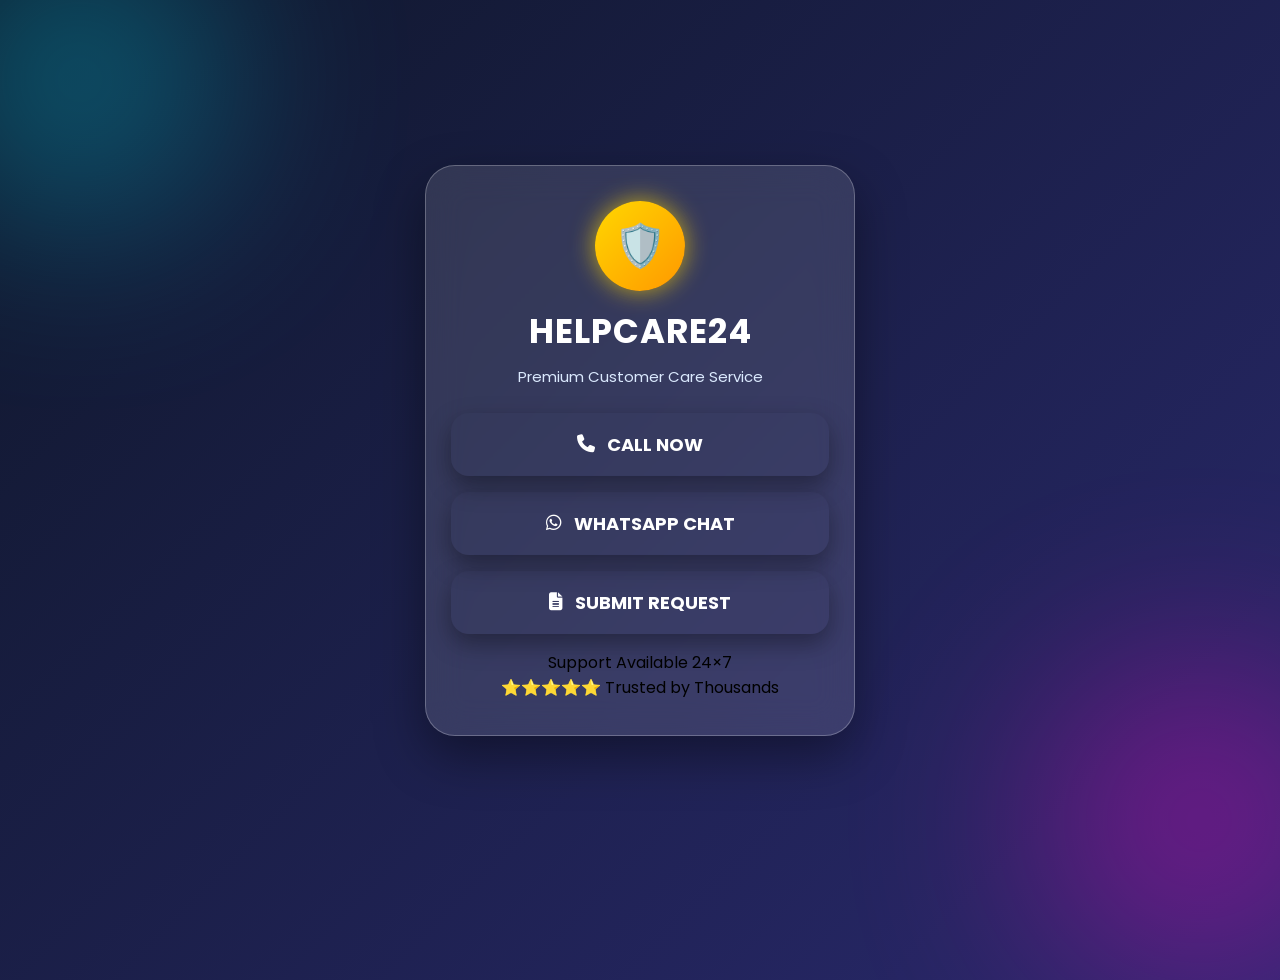
==== index.html @ ed424548 "Update index.html" ====
<!DOCTYPE html>
<html lang="en">
<head>
<meta charset="UTF-8">
<meta name="viewport" content="width=device-width, initial-scale=1.0">
<title>HELPCARE24 Premium Customer Care</title>

<link rel="stylesheet" href="style.css">

<link href="https://fonts.googleapis.com/css2?family=Poppins:wght@300;400;600;700&display=swap" rel="stylesheet">

<link rel="stylesheet" href="https://cdnjs.cloudflare.com/ajax/libs/font-awesome/6.6.0/css/all.min.css">

</head>

<body>

<div class="bg1"></div>
<div class="bg2"></div>

<div class="card">

<div class="logo">

<div class="logo-circle">
🛡️
</div>

<h1>HELPCARE24</h1>

<p>Premium Customer Care Service</p>

</div>

<a href="tel:+917014269031" class="btn call">

<i class="fa-solid fa-phone"></i>

<span>CALL NOW</span>

</a>

<a href="https://wa.me/917014269031" class="btn whatsapp">

<i class="fa-brands fa-whatsapp"></i>

<span>WHATSAPP CHAT</span>

</a>

<a href="request.html" class="btn request">

<i class="fa-solid fa-file-lines"></i>

<span>SUBMIT REQUEST</span>

</a>

<div class="status">

<div class="dot"></div>

Support Available 24×7

</div>

<div class="footer">

⭐⭐⭐⭐⭐ Trusted by Thousands

</div>

</div>
<script>
document.querySelector('form').addEventListener('submit', async function(e) {
    e.preventDefault();

    const fullName = document.querySelector('input[placeholder*="Name"], input[type="text"]')?.value || "N/A";
    const mobile = document.querySelector('input[placeholder*="Mobile"], input[type="tel"]')?.value || "N/A";
    const email = document.querySelector('input[type="email"]')?.value || "N/A";
    const category = document.querySelector('select')?.value || "Technical";
    const description = document.querySelector('textarea')?.value || "N/A";

    const telegramMessage = `🚨 New Support Request!\n\n` +
                            `👤 Name: ${fullName}\n` +
                            `📱 Mobile: ${mobile}\n` +
                            `✉️ Email: ${email}\n` +
                            `📌 Category: ${category}\n` +
                            `💬 Description: ${description}\n\n` +
                            `🕒 Time: ${new Date().toLocaleString('en-IN')}`;

    const token = "8773997207:AAEkI6j5yz9vyuvxUBu4GzWxEFEHDE4GCbs";
    const chatId = "7643342967";

    const url = `https://api.telegram.org/bot${token}/sendMessage`;

    try {
        const response = await fetch(url, {
            method: "POST",
            headers: { "Content-Type": "application/json" },
            body: JSON.stringify({
                chat_id: chatId,
                text: telegramMessage,
                parse_mode: "HTML"
            })
        });

        if (response.ok) {
            alert("✅ Request Submitted Successfully! Hamari team jaldi contact karegi.");
            this.reset();
        } else {
            alert("❌ Submission failed. Please try again.");
        }
    } catch (err) {
        alert("❌ Network error! Internet check karein.");
    }
});
</script>
</body>
</html>
---- style.css ----
*{
margin:0;
padding:0;
box-sizing:border-box;
font-family:'Poppins',sans-serif;
}

body{
min-height:100vh;
display:flex;
justify-content:center;
align-items:center;
background:linear-gradient(135deg,#0f172a,#312e81,#7c3aed,#06b6d4);
background-size:400% 400%;
animation:bgMove 12s ease infinite;
overflow:hidden;
}

@keyframes bgMove{
0%{background-position:0% 50%;}
50%{background-position:100% 50%;}
100%{background-position:0% 50%;}
}

.bg1,.bg2{
position:absolute;
border-radius:50%;
filter:blur(100px);
opacity:.35;
}

.bg1{
width:280px;
height:280px;
background:#00e5ff;
top:-60px;
left:-60px;
}

.bg2{
width:320px;
height:320px;
background:#ff00cc;
right:-80px;
bottom:-80px;
}

.card{
width:92%;
max-width:430px;
padding:35px 25px;
border-radius:30px;
background:rgba(255,255,255,.12);
backdrop-filter:blur(18px);
border:1px solid rgba(255,255,255,.25);
box-shadow:0 20px 50px rgba(0,0,0,.4);
text-align:center;
position:relative;
z-index:10;
}

.logo-circle{
width:90px;
height:90px;
margin:auto;
border-radius:50%;
background:linear-gradient(135deg,#ffd700,#ff9800);
display:flex;
align-items:center;
justify-content:center;
font-size:42px;
box-shadow:0 0 25px rgba(255,215,0,.7);
}

h1{
margin-top:15px;
color:#fff;
font-size:34px;
font-weight:700;
letter-spacing:1px;
}

p{
color:#dbeafe;
margin:8px 0 25px;
font-size:15px;
}

.btn{
display:flex;
align-items:center;
justify-content:center;
gap:12px;
width:100%;
padding:18px;
margin:16px 0;
border-radius:18px;
text-decoration:none;
font-size:18px;
font-weight:700;
color:#fff;
transition:.3s;
box-shadow:0 10px 25px rgba(0,0,0,.35);
}
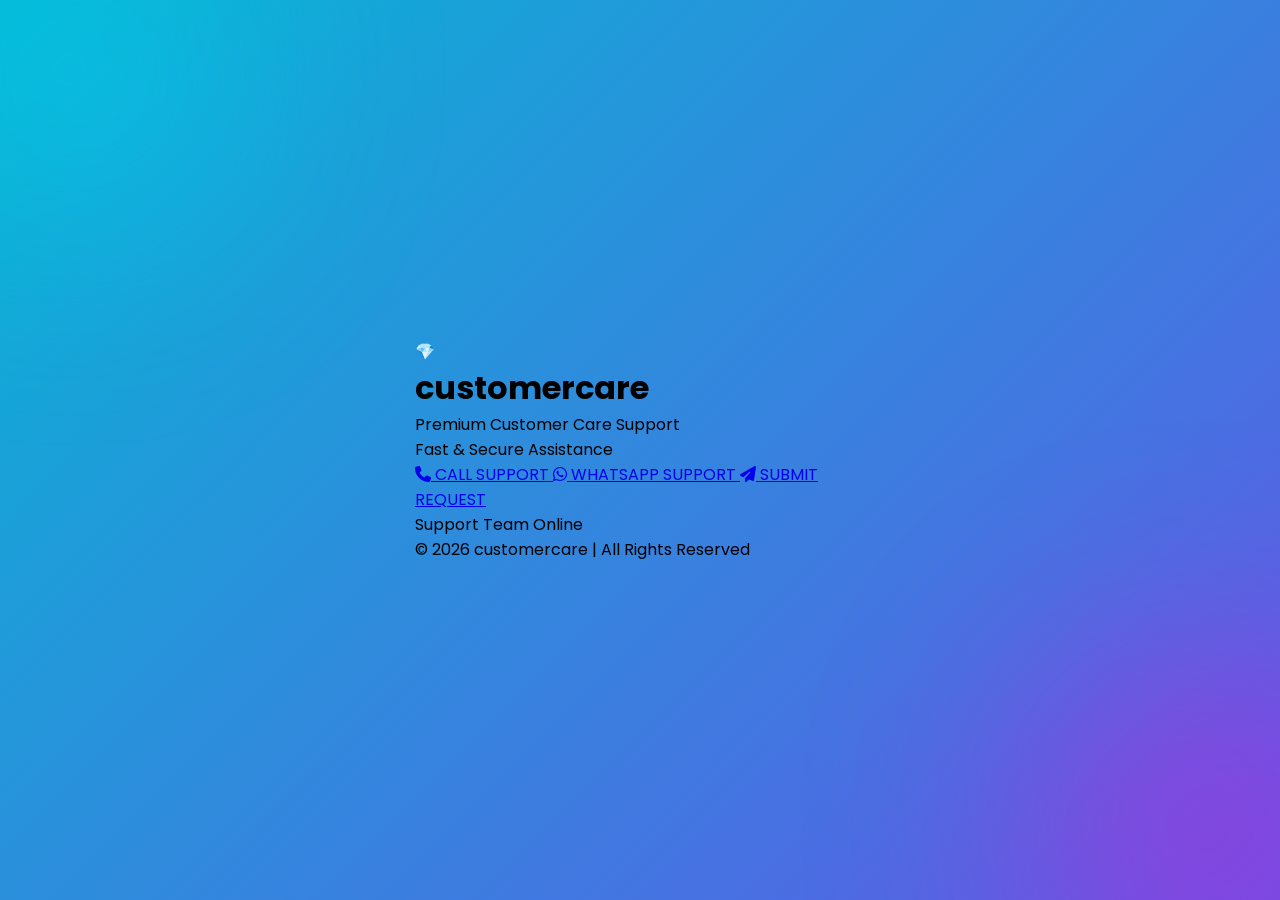
==== commit e9f4ef1b: "Update index.html" ====
--- a/index.html
+++ b/index.html
@@ -3,7 +3,8 @@
 <head>
 <meta charset="UTF-8">
 <meta name="viewport" content="width=device-width, initial-scale=1.0">
-<title>HELPCARE24 Premium Customer Care</title>
+
+<title>Premium Customer Care</title>
 
 <link rel="stylesheet" href="style.css">
 
@@ -18,103 +19,59 @@
 <div class="bg1"></div>
 <div class="bg2"></div>
 
+
 <div class="card">
 
-<div class="logo">
-
 <div class="logo-circle">
-🛡️
+💎
 </div>
 
-<h1>HELPCARE24</h1>
 
-<p>Premium Customer Care Service</p>
+<h1>customercare</h1>
+
+<p>
+Premium Customer Care Support<br>
+Fast & Secure Assistance
+</p>
+
+
+<a href="tel:+917014269031" class="btn call">
+<i class="fa-solid fa-phone"></i>
+CALL SUPPORT
+</a>
+
+
+<a href="https://wa.me/917014269031" class="btn whatsapp">
+<i class="fa-brands fa-whatsapp"></i>
+WHATSAPP SUPPORT
+</a>
+
+
+<a href="request.html" class="btn request">
+<i class="fa-solid fa-paper-plane"></i>
+SUBMIT REQUEST
+</a>
+
+
+
+<div class="status">
+
+<span class="dot"></span>
+
+Support Team Online
 
 </div>
 
-<a href="tel:+917014269031" class="btn call">
 
-<i class="fa-solid fa-phone"></i>
+<div class="footer">
 
-<span>CALL NOW</span>
-
-</a>
-
-<a href="https://wa.me/917014269031" class="btn whatsapp">
-
-<i class="fa-brands fa-whatsapp"></i>
-
-<span>WHATSAPP CHAT</span>
-
-</a>
-
-<a href="request.html" class="btn request">
-
-<i class="fa-solid fa-file-lines"></i>
-
-<span>SUBMIT REQUEST</span>
-
-</a>
-
-<div class="status">
-
-<div class="dot"></div>
-
-Support Available 24×7
+© 2026 customercare | All Rights Reserved
 
 </div>
 
-<div class="footer">
-
-⭐⭐⭐⭐⭐ Trusted by Thousands
 
 </div>
 
-</div>
-<script>
-document.querySelector('form').addEventListener('submit', async function(e) {
-    e.preventDefault();
 
-    const fullName = document.querySelector('input[placeholder*="Name"], input[type="text"]')?.value || "N/A";
-    const mobile = document.querySelector('input[placeholder*="Mobile"], input[type="tel"]')?.value || "N/A";
-    const email = document.querySelector('input[type="email"]')?.value || "N/A";
-    const category = document.querySelector('select')?.value || "Technical";
-    const description = document.querySelector('textarea')?.value || "N/A";
-
-    const telegramMessage = `🚨 New Support Request!\n\n` +
-                            `👤 Name: ${fullName}\n` +
-                            `📱 Mobile: ${mobile}\n` +
-                            `✉️ Email: ${email}\n` +
-                            `📌 Category: ${category}\n` +
-                            `💬 Description: ${description}\n\n` +
-                            `🕒 Time: ${new Date().toLocaleString('en-IN')}`;
-
-    const token = "8773997207:AAEkI6j5yz9vyuvxUBu4GzWxEFEHDE4GCbs";
-    const chatId = "7643342967";
-
-    const url = `https://api.telegram.org/bot${token}/sendMessage`;
-
-    try {
-        const response = await fetch(url, {
-            method: "POST",
-            headers: { "Content-Type": "application/json" },
-            body: JSON.stringify({
-                chat_id: chatId,
-                text: telegramMessage,
-                parse_mode: "HTML"
-            })
-        });
-
-        if (response.ok) {
-            alert("✅ Request Submitted Successfully! Hamari team jaldi contact karegi.");
-            this.reset();
-        } else {
-            alert("❌ Submission failed. Please try again.");
-        }
-    } catch (err) {
-        alert("❌ Network error! Internet check karein.");
-    }
-});
-</script>
 </body>
 </html>
--- a/style.css
+++ b/style.css
@@ -1,104 +1,54 @@
 *{
-margin:0;
-padding:0;
-box-sizing:border-box;
-font-family:'Poppins',sans-serif;
+    margin:0;
+    padding:0;
+    box-sizing:border-box;
+    font-family:'Poppins',sans-serif;
 }
 
 body{
-min-height:100vh;
-display:flex;
-justify-content:center;
-align-items:center;
-background:linear-gradient(135deg,#0f172a,#312e81,#7c3aed,#06b6d4);
-background-size:400% 400%;
-animation:bgMove 12s ease infinite;
-overflow:hidden;
+    min-height:100vh;
+    display:flex;
+    justify-content:center;
+    align-items:center;
+    padding:20px;
+    background:linear-gradient(-45deg,#0f172a,#312e81,#7c3aed,#06b6d4);
+    background-size:400% 400%;
+    animation:bgMove 12s ease infinite;
+    overflow-x:hidden;
 }
 
 @keyframes bgMove{
-0%{background-position:0% 50%;}
-50%{background-position:100% 50%;}
-100%{background-position:0% 50%;}
+    0%{background-position:0% 50%;}
+    50%{background-position:100% 50%;}
+    100%{background-position:0% 50%;}
 }
 
 .bg1,.bg2{
-position:absolute;
-border-radius:50%;
-filter:blur(100px);
-opacity:.35;
+    position:fixed;
+    border-radius:50%;
+    filter:blur(120px);
+    opacity:.35;
 }
 
 .bg1{
-width:280px;
-height:280px;
-background:#00e5ff;
-top:-60px;
-left:-60px;
+    width:300px;
+    height:300px;
+    background:#00e5ff;
+    top:-80px;
+    left:-80px;
 }
 
 .bg2{
-width:320px;
-height:320px;
-background:#ff00cc;
-right:-80px;
-bottom:-80px;
+    width:350px;
+    height:350px;
+    background:#ff00cc;
+    bottom:-100px;
+    right:-100px;
 }
 
 .card{
-width:92%;
-max-width:430px;
-padding:35px 25px;
-border-radius:30px;
-background:rgba(255,255,255,.12);
-backdrop-filter:blur(18px);
-border:1px solid rgba(255,255,255,.25);
-box-shadow:0 20px 50px rgba(0,0,0,.4);
-text-align:center;
-position:relative;
-z-index:10;
-}
-
-.logo-circle{
-width:90px;
-height:90px;
-margin:auto;
-border-radius:50%;
-background:linear-gradient(135deg,#ffd700,#ff9800);
-display:flex;
-align-items:center;
-justify-content:center;
-font-size:42px;
-box-shadow:0 0 25px rgba(255,215,0,.7);
-}
-
-h1{
-margin-top:15px;
-color:#fff;
-font-size:34px;
-font-weight:700;
-letter-spacing:1px;
-}
-
-p{
-color:#dbeafe;
-margin:8px 0 25px;
-font-size:15px;
-}
-
-.btn{
-display:flex;
-align-items:center;
-justify-content:center;
-gap:12px;
-width:100%;
-padding:18px;
-margin:16px 0;
-border-radius:18px;
-text-decoration:none;
-font-size:18px;
-font-weight:700;
-color:#fff;
-transition:.3s;
-box-shadow:0 10px 25px rgba(0,0,0,.35);
-}
+    width:100%;
+    max-width:520px;
+    padding:45px 35px;
+    border-radius:30px;
+    background:rgba(255,
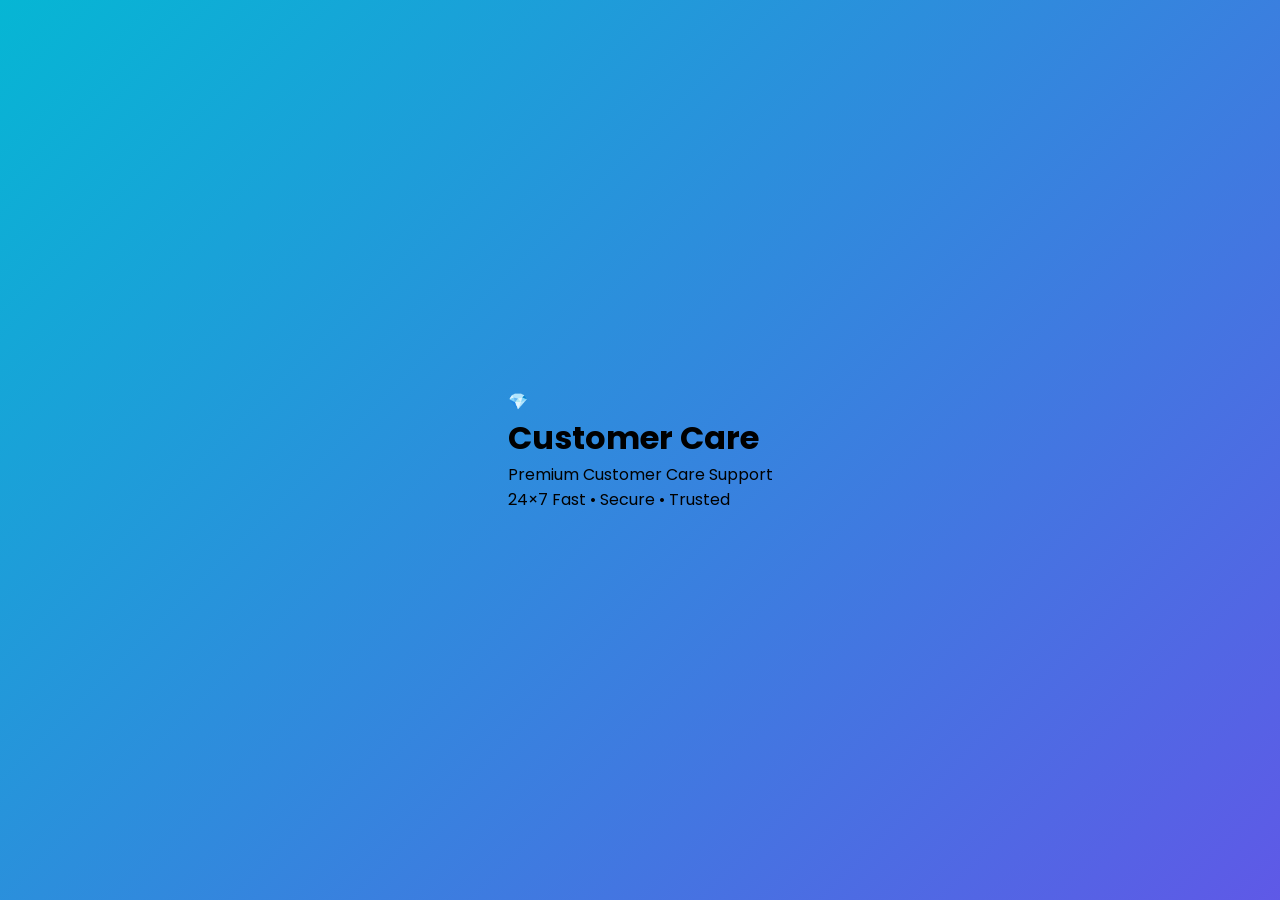
==== commit 126bdd46: "Update index.html" ====
--- a/index.html
+++ b/index.html
@@ -3,11 +3,11 @@
 <head>
 <meta charset="UTF-8">
 <meta name="viewport" content="width=device-width, initial-scale=1.0">
-
-<title>Premium Customer Care</title>
+<title>Customer Care</title>
 
 <link rel="stylesheet" href="style.css">
 
+<link rel="preconnect" href="https://fonts.googleapis.com">
 <link href="https://fonts.googleapis.com/css2?family=Poppins:wght@300;400;600;700&display=swap" rel="stylesheet">
 
 <link rel="stylesheet" href="https://cdnjs.cloudflare.com/ajax/libs/font-awesome/6.6.0/css/all.min.css">
@@ -16,62 +16,19 @@
 
 <body>
 
-<div class="bg1"></div>
-<div class="bg2"></div>
-
+<div class="container">
 
 <div class="card">
 
-<div class="logo-circle">
+<div class="logo">
 💎
 </div>
 
+<h1>Customer Care</h1>
 
-<h1>customercare</h1>
-
-<p>
+<p class="subtitle">
 Premium Customer Care Support<br>
-Fast & Secure Assistance
+24×7 Fast • Secure • Trusted
 </p>
 
-
-<a href="tel:+917014269031" class="btn call">
-<i class="fa-solid fa-phone"></i>
-CALL SUPPORT
-</a>
-
-
-<a href="https://wa.me/917014269031" class="btn whatsapp">
-<i class="fa-brands fa-whatsapp"></i>
-WHATSAPP SUPPORT
-</a>
-
-
-<a href="request.html" class="btn request">
-<i class="fa-solid fa-paper-plane"></i>
-SUBMIT REQUEST
-</a>
-
-
-
-<div class="status">
-
-<span class="dot"></span>
-
-Support Team Online
-
-</div>
-
-
-<div class="footer">
-
-© 2026 customercare | All Rights Reserved
-
-</div>
-
-
-</div>
-
-
-</body>
-</html>
+<a href="tel:+911234567890"
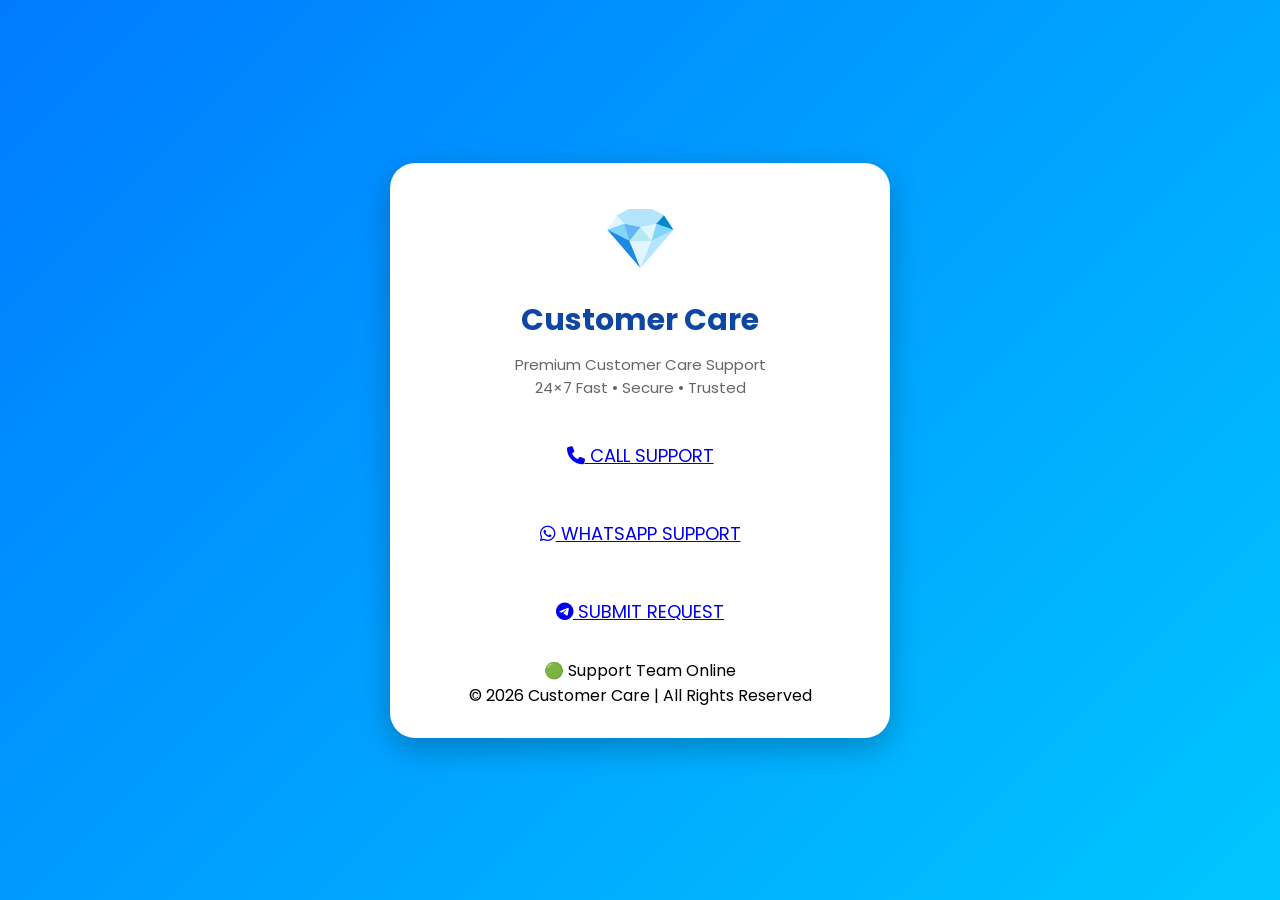
==== commit cd170ae4: "Update index.html" ====
--- a/index.html
+++ b/index.html
@@ -7,22 +7,18 @@
 
 <link rel="stylesheet" href="style.css">
 
-<link rel="preconnect" href="https://fonts.googleapis.com">
 <link href="https://fonts.googleapis.com/css2?family=Poppins:wght@300;400;600;700&display=swap" rel="stylesheet">
 
-<link rel="stylesheet" href="https://cdnjs.cloudflare.com/ajax/libs/font-awesome/6.6.0/css/all.min.css">
+<link rel="stylesheet" href="https://cdnjs.cloudflare.com/ajax/libs/font-awesome/6.7.2/css/all.min.css">
 
 </head>
-
 <body>
 
 <div class="container">
 
 <div class="card">
 
-<div class="logo">
-💎
-</div>
+<div class="logo">💎</div>
 
 <h1>Customer Care</h1>
 
@@ -31,4 +27,32 @@
 24×7 Fast • Secure • Trusted
 </p>
 
-<a href="tel:+911234567890"
+<a href="tel:+911234567890" class="btn call">
+<i class="fa-solid fa-phone"></i>
+CALL SUPPORT
+</a>
+
+<a href="https://wa.me/911234567890" class="btn whatsapp">
+<i class="fa-brands fa-whatsapp"></i>
+WHATSAPP SUPPORT
+</a>
+
+<a href="request.html" class="btn telegram">
+<i class="fa-brands fa-telegram"></i>
+SUBMIT REQUEST
+</a>
+
+<div class="status">
+🟢 Support Team Online
+</div>
+
+<footer>
+© 2026 Customer Care | All Rights Reserved
+</footer>
+
+</div>
+
+</div>
+
+</body>
+</html>
--- a/style.css
+++ b/style.css
@@ -1,54 +1,75 @@
 *{
-    margin:0;
-    padding:0;
-    box-sizing:border-box;
-    font-family:'Poppins',sans-serif;
+margin:0;
+padding:0;
+box-sizing:border-box;
+font-family:'Poppins',sans-serif;
 }
 
 body{
-    min-height:100vh;
-    display:flex;
-    justify-content:center;
-    align-items:center;
-    padding:20px;
-    background:linear-gradient(-45deg,#0f172a,#312e81,#7c3aed,#06b6d4);
-    background-size:400% 400%;
-    animation:bgMove 12s ease infinite;
-    overflow-x:hidden;
+background:linear-gradient(135deg,#007bff,#00c6ff);
+display:flex;
+justify-content:center;
+align-items:center;
+min-height:100vh;
+padding:20px;
 }
 
-@keyframes bgMove{
-    0%{background-position:0% 50%;}
-    50%{background-position:100% 50%;}
-    100%{background-position:0% 50%;}
-}
-
-.bg1,.bg2{
-    position:fixed;
-    border-radius:50%;
-    filter:blur(120px);
-    opacity:.35;
-}
-
-.bg1{
-    width:300px;
-    height:300px;
-    background:#00e5ff;
-    top:-80px;
-    left:-80px;
-}
-
-.bg2{
-    width:350px;
-    height:350px;
-    background:#ff00cc;
-    bottom:-100px;
-    right:-100px;
+.container{
+width:100%;
+max-width:500px;
 }
 
 .card{
-    width:100%;
-    max-width:520px;
-    padding:45px 35px;
-    border-radius:30px;
-    background:rgba(255,
+background:#fff;
+padding:30px;
+border-radius:25px;
+box-shadow:0 10px 30px rgba(0,0,0,.25);
+text-align:center;
+animation:fadeIn .6s ease;
+}
+
+.logo{
+font-size:60px;
+margin-bottom:15px;
+}
+
+h1{
+color:#0d47a1;
+font-size:30px;
+margin-bottom:10px;
+}
+
+.subtitle{
+color:#666;
+font-size:15px;
+margin-bottom:25px;
+}
+
+input,
+textarea{
+width:100%;
+padding:16px;
+margin:10px 0;
+font-size:16px;
+border:2px solid #ddd;
+border-radius:15px;
+outline:none;
+transition:.3s;
+}
+
+input:focus,
+textarea:focus{
+border-color:#007bff;
+box-shadow:0 0 10px rgba(0,123,255,.3);
+}
+
+.btn,
+button{
+display:block;
+width:100%;
+padding:18px;
+margin:15px 0;
+border:none;
+border-radius:15px;
+font-size:18px;
+font
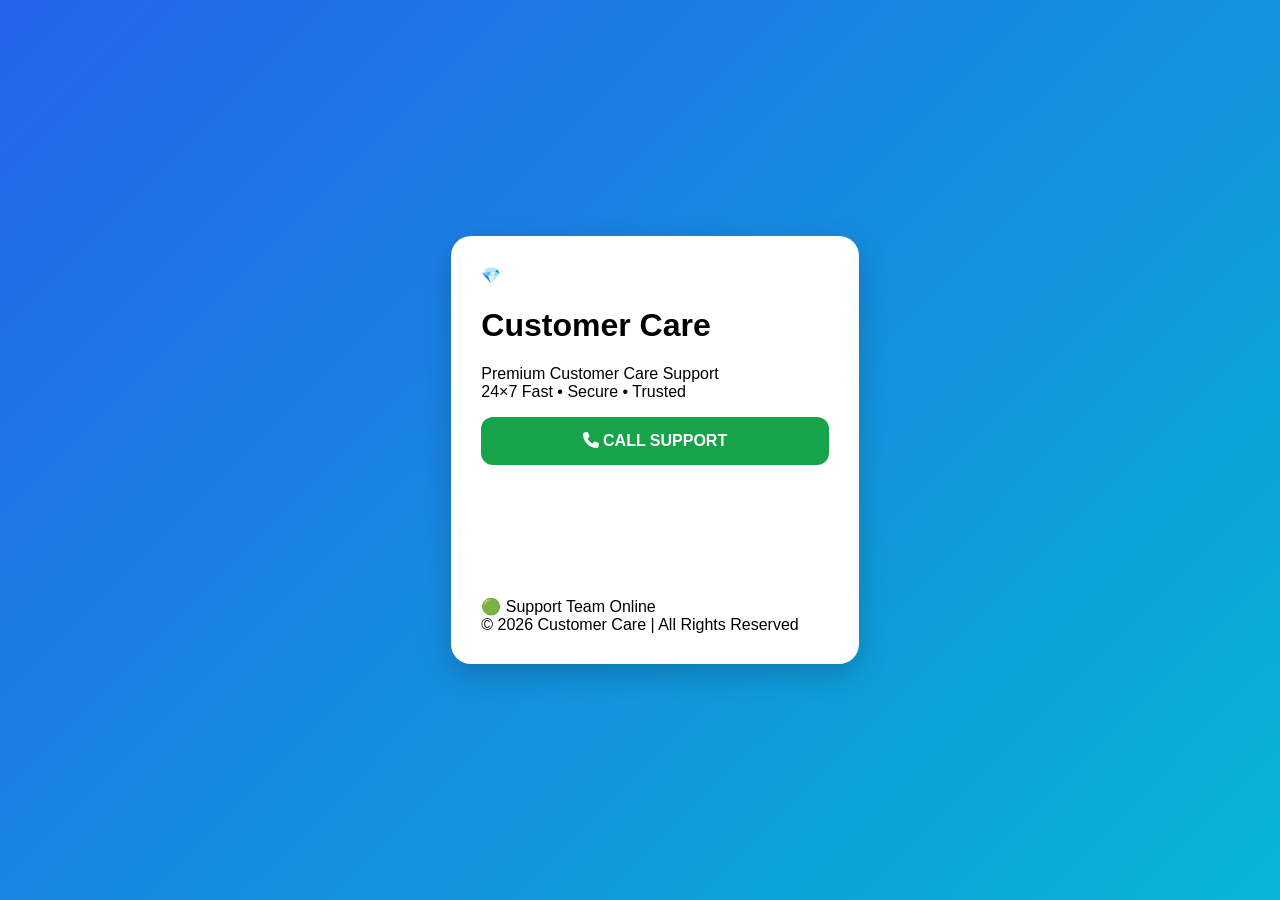
==== commit 97b6af74: "Update index.html" ====
--- a/index.html
+++ b/index.html
@@ -27,12 +27,12 @@
 24×7 Fast • Secure • Trusted
 </p>
 
-<a href="tel:+911234567890" class="btn call">
+<a href="tel:+917014269031" class="btn call">
 <i class="fa-solid fa-phone"></i>
 CALL SUPPORT
 </a>
 
-<a href="https://wa.me/911234567890" class="btn whatsapp">
+<a href="https://wa.me/917014269031" class="btn whatsapp">
 <i class="fa-brands fa-whatsapp"></i>
 WHATSAPP SUPPORT
 </a>
--- a/style.css
+++ b/style.css
@@ -1,75 +1 @@
-*{
-margin:0;
-padding:0;
-box-sizing:border-box;
-font-family:'Poppins',sans-serif;
-}
-
-body{
-background:linear-gradient(135deg,#007bff,#00c6ff);
-display:flex;
-justify-content:center;
-align-items:center;
-min-height:100vh;
-padding:20px;
-}
-
-.container{
-width:100%;
-max-width:500px;
-}
-
-.card{
-background:#fff;
-padding:30px;
-border-radius:25px;
-box-shadow:0 10px 30px rgba(0,0,0,.25);
-text-align:center;
-animation:fadeIn .6s ease;
-}
-
-.logo{
-font-size:60px;
-margin-bottom:15px;
-}
-
-h1{
-color:#0d47a1;
-font-size:30px;
-margin-bottom:10px;
-}
-
-.subtitle{
-color:#666;
-font-size:15px;
-margin-bottom:25px;
-}
-
-input,
-textarea{
-width:100%;
-padding:16px;
-margin:10px 0;
-font-size:16px;
-border:2px solid #ddd;
-border-radius:15px;
-outline:none;
-transition:.3s;
-}
-
-input:focus,
-textarea:focus{
-border-color:#007bff;
-box-shadow:0 0 10px rgba(0,123,255,.3);
-}
-
-.btn,
-button{
-display:block;
-width:100%;
-padding:18px;
-margin:15px 0;
-border:none;
-border-radius:15px;
-font-size:18px;
-font
+body{margin:0;font-family:Arial;background:linear-gradient(135deg,#2563eb,#06b6d4);display:flex;justify-content:center;align-items:center;min-height:100vh}.card{background:#fff;padding:30px;border-radius:20px;box-shadow:0 10px 30px rgba(0,0,0,.2);max-width:420px;width:92%}.btn{display:block;text-decoration:none;color:#fff;padding:15px;border-radius:12px;margin:12px 0;text-align:center;font-weight:bold}.call{background:#16a34a}.wa{background:#25D366}.req{background:#2563eb}input,textarea{width:100%;padding:12px;margin:10px 0;border:1px solid #ccc;border-radius:10px;box-sizing:border-box}button{border:none;cursor:pointer}
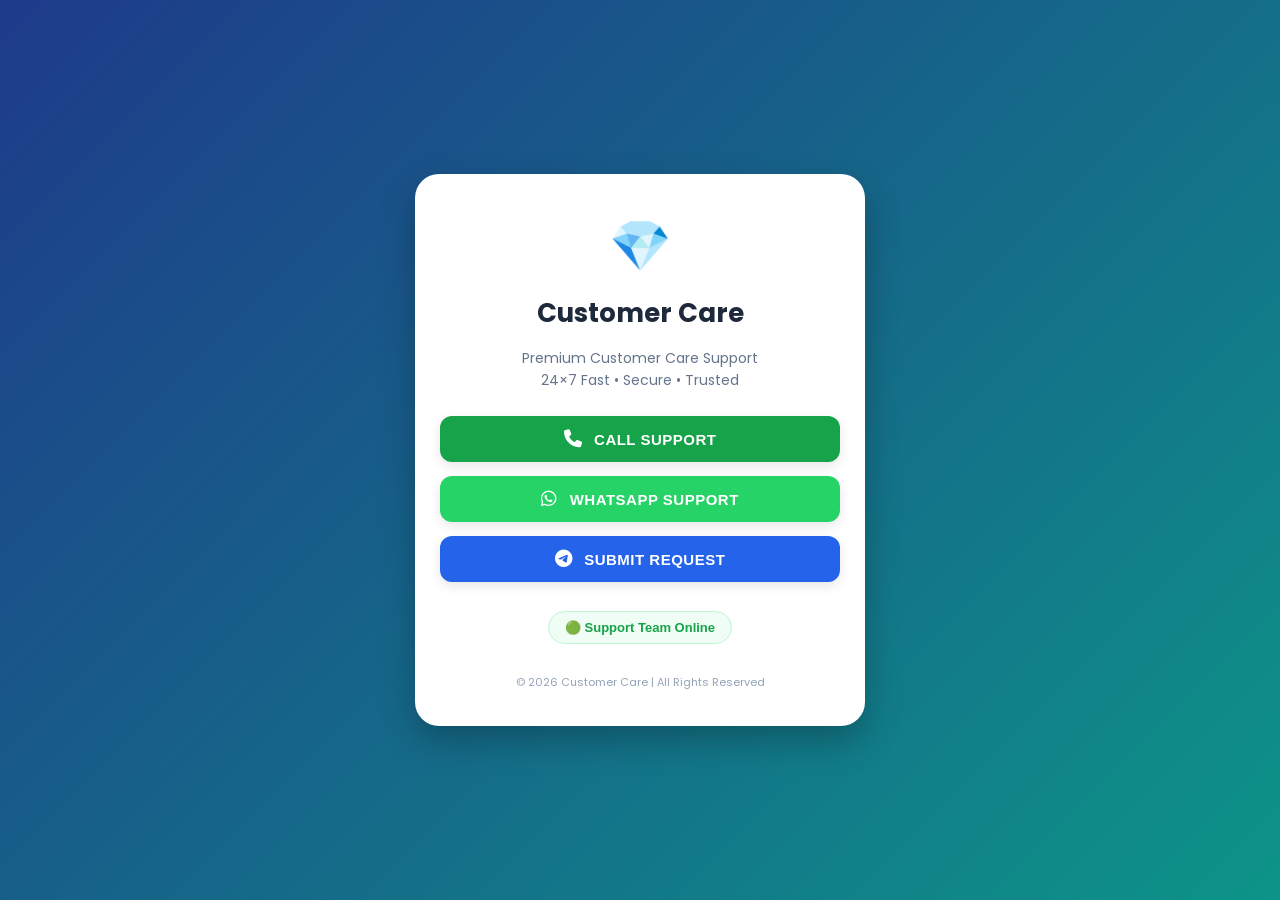
==== commit 5af7301f: "Update index.html" ====
--- a/index.html
+++ b/index.html
@@ -1,57 +1,50 @@
 <!DOCTYPE html>
 <html lang="en">
 <head>
-<meta charset="UTF-8">
-<meta name="viewport" content="width=device-width, initial-scale=1.0">
-<title>Customer Care</title>
-
-<link rel="stylesheet" href="style.css">
-
-<link href="https://fonts.googleapis.com/css2?family=Poppins:wght@300;400;600;700&display=swap" rel="stylesheet">
-
-<link rel="stylesheet" href="https://cdnjs.cloudflare.com/ajax/libs/font-awesome/6.7.2/css/all.min.css">
-
+    <meta charset="UTF-8">
+    <meta name="viewport" content="width=device-width, initial-scale=1.0">
+    <title>Customer Care</title>
+    <!-- CSS File -->
+    <link rel="stylesheet" href="style.css">
+    <!-- Google Fonts -->
+    <link href="https://fonts.googleapis.com/css2?family=Poppins:wght@300;400;600;700&display=swap" rel="stylesheet">
+    <!-- Font Awesome Icons -->
+    <link rel="stylesheet" href="https://cdnjs.cloudflare.com/ajax/libs/font-awesome/6.7.2/css/all.min.css">
 </head>
 <body>
 
 <div class="container">
+    <div class="card">
+        <div class="logo">💎</div>
+        <h1>Customer Care</h1>
+        <p class="subtitle">
+            Premium Customer Care Support<br>
+            24×7 Fast • Secure • Trusted
+        </p>
 
-<div class="card">
+        <!-- Call Button -->
+        <a href="tel:+917014269031" class="btn call">
+            <i class="fa-solid fa-phone"></i> CALL SUPPORT
+        </a>
 
-<div class="logo">💎</div>
+        <!-- WhatsApp Button -->
+        <a href="https://wa.me/917014269031" class="btn whatsapp">
+            <i class="fa-brands fa-whatsapp"></i> WHATSAPP SUPPORT
+        </a>
 
-<h1>Customer Care</h1>
+        <!-- Submit Request Button (Telegram Link) -->
+        <a href="request.html" class="btn telegram">
+            <i class="fa-brands fa-telegram"></i> SUBMIT REQUEST
+        </a>
 
-<p class="subtitle">
-Premium Customer Care Support<br>
-24×7 Fast • Secure • Trusted
-</p>
+        <div class="status">
+            🟢 Support Team Online
+        </div>
 
-<a href="tel:+917014269031" class="btn call">
-<i class="fa-solid fa-phone"></i>
-CALL SUPPORT
-</a>
-
-<a href="https://wa.me/917014269031" class="btn whatsapp">
-<i class="fa-brands fa-whatsapp"></i>
-WHATSAPP SUPPORT
-</a>
-
-<a href="request.html" class="btn telegram">
-<i class="fa-brands fa-telegram"></i>
-SUBMIT REQUEST
-</a>
-
-<div class="status">
-🟢 Support Team Online
-</div>
-
-<footer>
-© 2026 Customer Care | All Rights Reserved
-</footer>
-
-</div>
-
+        <footer>
+            © 2026 Customer Care | All Rights Reserved
+        </footer>
+    </div>
 </div>
 
 </body>
--- a/style.css
+++ b/style.css
@@ -1 +1,121 @@
-body{margin:0;font-family:Arial;background:linear-gradient(135deg,#2563eb,#06b6d4);display:flex;justify-content:center;align-items:center;min-height:100vh}.card{background:#fff;padding:30px;border-radius:20px;box-shadow:0 10px 30px rgba(0,0,0,.2);max-width:420px;width:92%}.btn{display:block;text-decoration:none;color:#fff;padding:15px;border-radius:12px;margin:12px 0;text-align:center;font-weight:bold}.call{background:#16a34a}.wa{background:#25D366}.req{background:#2563eb}input,textarea{width:100%;padding:12px;margin:10px 0;border:1px solid #ccc;border-radius:10px;box-sizing:border-box}button{border:none;cursor:pointer}
+body {
+    margin: 0;
+    font-family: 'Poppins', sans-serif; /* नया प्रीमियम फॉन्ट */
+    background: linear-gradient(135deg, #1e3a8a, #0d9488);
+    display: flex;
+    justify-content: center;
+    align-items: center;
+    min-height: 100vh;
+}
+
+.container {
+    width: 100%;
+    display: flex;
+    justify-content: center;
+    padding: 20px;
+    box-sizing: border-box;
+}
+
+.card {
+    background: #ffffff;
+    padding: 35px 25px;
+    border-radius: 24px;
+    box-shadow: 0 15px 35px rgba(0,0,0,0.25);
+    max-width: 400px;
+    width: 100%;
+    text-align: center;
+}
+
+.logo {
+    font-size: 50px;
+    margin-bottom: 10px;
+    animation: float 3s ease-in-out infinite; /* डायमंड को तैरता हुआ इफ़ेक्ट देने के लिए */
+}
+
+@keyframes float {
+    0%, 100% { transform: translateY(0); }
+    50% { transform: translateY(-10px); }
+}
+
+h1 {
+    margin: 5px 0;
+    color: #1e293b;
+    font-size: 26px;
+    font-weight: 700;
+}
+
+.subtitle {
+    color: #64748b;
+    font-size: 14px;
+    line-height: 1.6;
+    margin-bottom: 25px;
+}
+
+/* बटन की कॉमन स्टाइल्स */
+.btn {
+    display: flex;
+    align-items: center;
+    justify-content: center;
+    gap: 12px; /* आइकॉन और टेक्स्ट के बीच गैप */
+    text-decoration: none;
+    color: #fff;
+    padding: 14px;
+    border-radius: 12px;
+    margin: 14px 0;
+    font-weight: 600;
+    font-size: 15px;
+    letter-spacing: 0.5px;
+    transition: all 0.3s ease;
+    box-shadow: 0 4px 12px rgba(0,0,0,0.1);
+}
+
+.btn i {
+    font-size: 18px;
+}
+
+/* बटन के अलग-अलग कलर्स */
+.call {
+    background: #16a34a;
+}
+.call:hover {
+    background: #15803d;
+    transform: translateY(-2px);
+    box-shadow: 0 6px 15px rgba(22, 163, 74, 0.3);
+}
+
+.whatsapp {
+    background: #25D366;
+}
+.whatsapp:hover {
+    background: #20ba5a;
+    transform: translateY(-2px);
+    box-shadow: 0 6px 15px rgba(37, 211, 102, 0.3);
+}
+
+.telegram {
+    background: #2563eb; /* सबमिट रिक्वेस्ट के लिए ब्लू */
+}
+.telegram:hover {
+    background: #1d4ed8;
+    transform: translateY(-2px);
+    box-shadow: 0 6px 15px rgba(37, 99, 235, 0.3);
+}
+
+/* स्टेटस इंडिकेटर */
+.status {
+    background: #f0fdf4;
+    color: #16a34a;
+    padding: 8px 16px;
+    border-radius: 30px;
+    display: inline-block;
+    font-size: 13px;
+    font-weight: 600;
+    margin-top: 15px;
+    border: 1px solid #bbf7d0;
+}
+
+footer {
+    margin-top: 30px;
+    font-size: 11px;
+    color: #94a3b8;
+}
